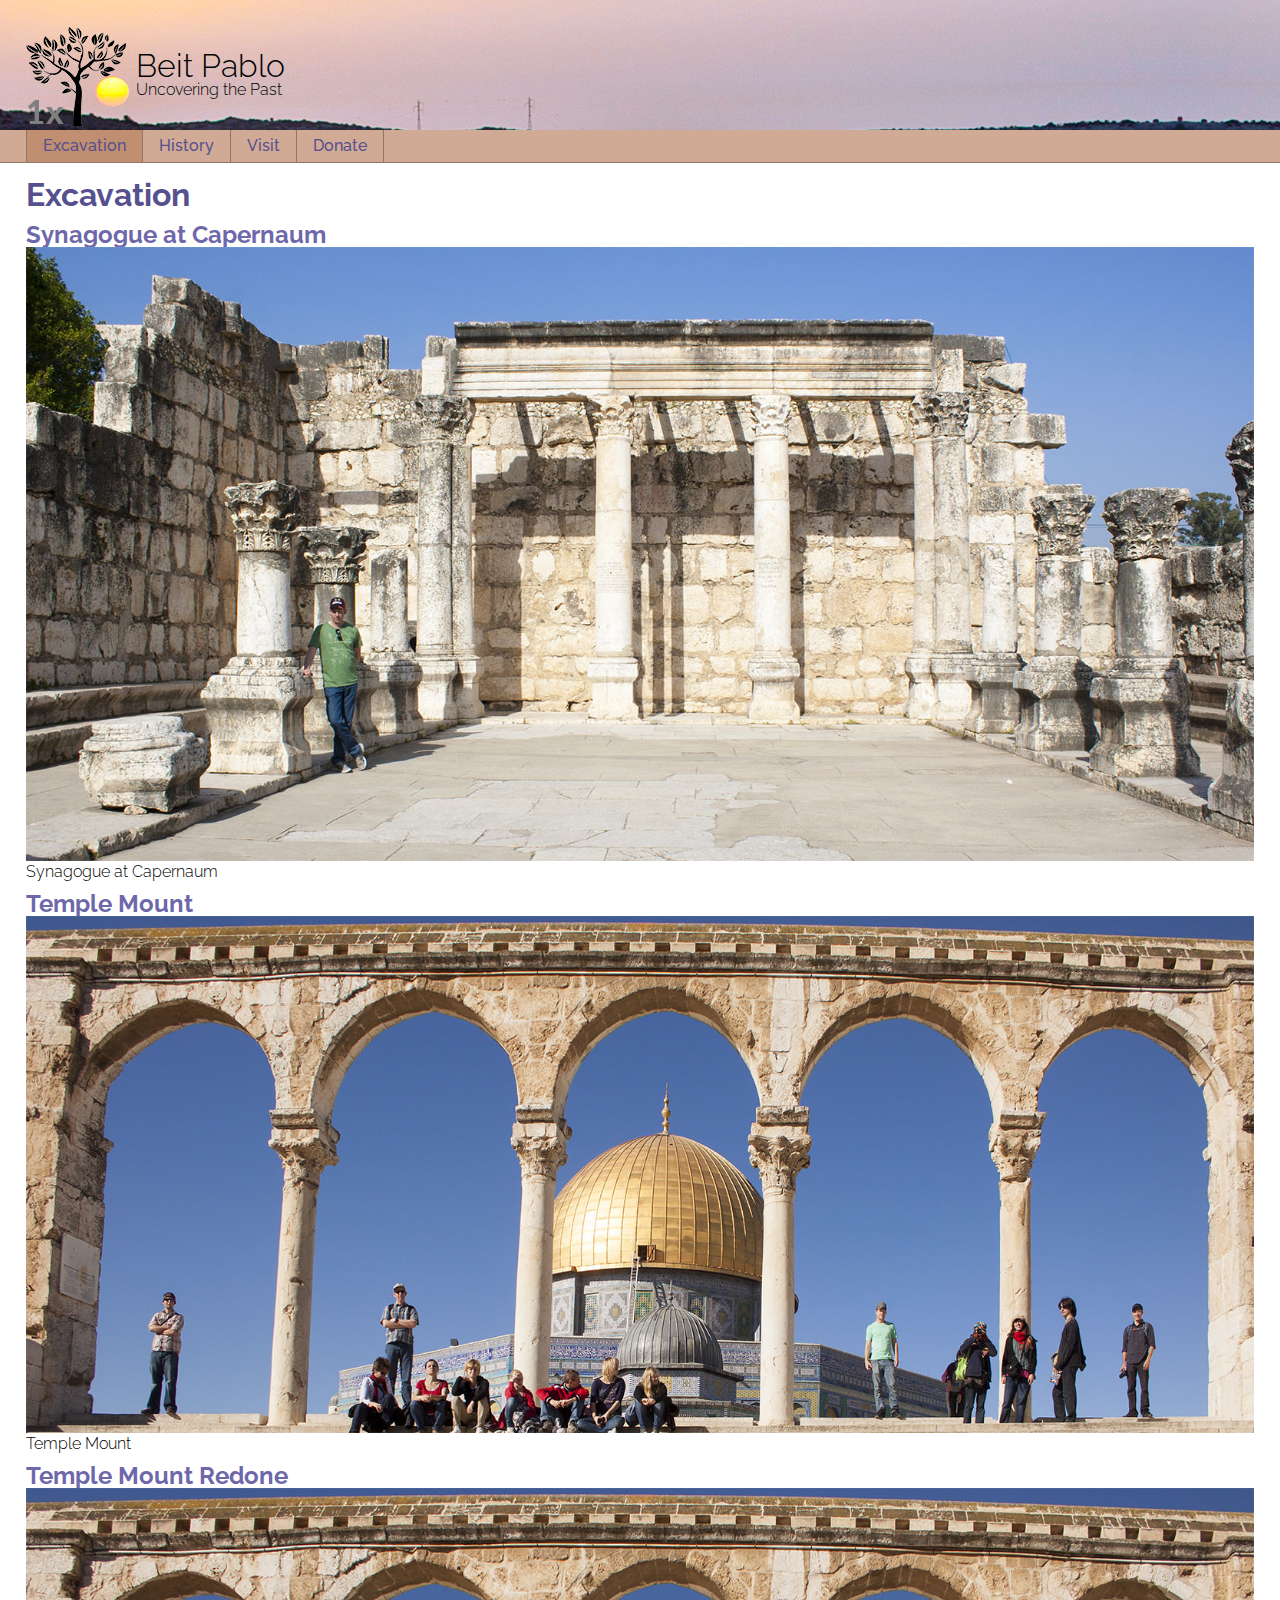
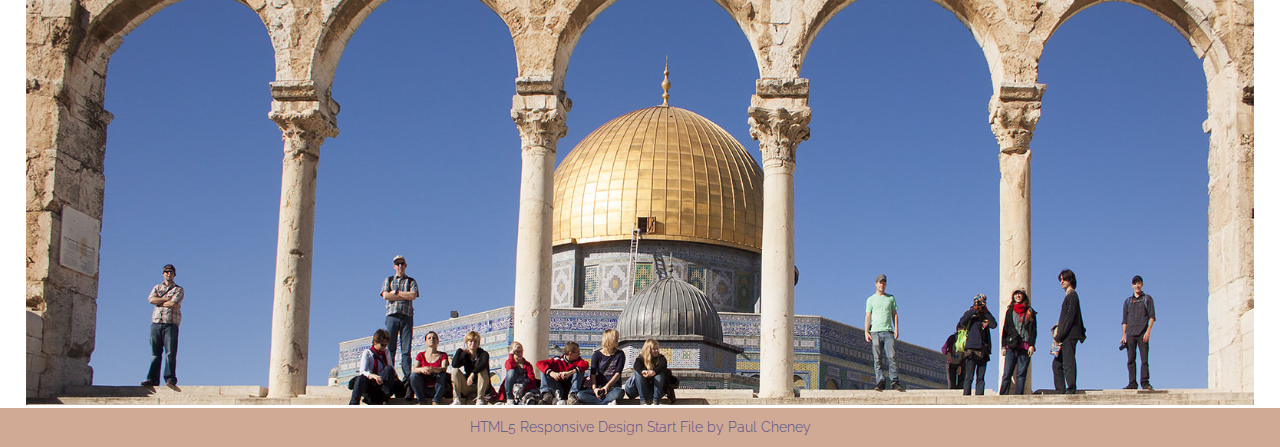
==== Art_Direction/index.html @ 64ed200e "Uploading Art Direction Demo" ====
<!doctype html>
<html lang="en">
<head>
<meta charset="utf-8">

<title>Beit Pablo</title>


<!-- TELLS PHONES NOT TO LIE ABOUT THEIR WIDTH & stops the font from enlarging when a phone is turned sideways-->
<meta name="viewport" content="width=device-width, initial-scale=1, maximum-scale=1">

<!-- STYLE SHEETS -->
<link href="css/styles.min.css" rel="stylesheet">
<link href="https://fonts.googleapis.com/css?family=Raleway:300,500" rel="stylesheet">



</head>
<body>
<!-- HEADER STARTS HERE -->
	<header>
		<figure class="logo">
        <img src="images/logo.png" srcset="images/logo1x.png 1x, images/logo2x.png 2x, images/logo3x.png 3x">


        </figure>
    	<h1>Beit Pablo</h1>
    	<h2>Uncovering the Past</h2>
    </header>

<!-- NAV STARTS HERE -->
	<nav>
   <ul class="clearfix">
			<li class="active"><a href="index.html">Excavation</a></li>
			<li><a href="#">History</a></li>
			<li><a href="#">Visit</a></li>
			<li><a href="#">Donate</a></li>
		</ul>

	</nav>


<!-- MAIN STARTS HERE -->
	<main>
    <h1>Excavation</h1>
    <h2>Synagogue at Capernaum</h2>
    <figure class="hero">
      <img src="images/synagogue.jpg" alt="Synagogue at Capernaum" sizes="100vw" srcset="images/synagogue560.jpg 560w, images/synagogue1080.jpg 1080w, images/synagogue1600.jpg 1600w">
      <figcaption>Synagogue at Capernaum</figcaption>
    </figure>

    <h2>Temple Mount</h2>
    <figure class="hero">
      <img src="images/temple.jpg" alt="Temple Mount" sizes="100vw" srcset="images/temple560.jpg 560w, images/temple1080.jpg 1080w, images/temple1600.jpg 1600w">
      <figcaption>Temple Mount</figcaption>
    </figure>

    <h2>Temple Mount Redone</h2>
    <picture class="hero">
      <!-- For media queries, start with largest and work down to smallest. -->
      <source media="(min-width: 67.5em)" srcset="images/temple1600.jpg">
      <source media="(min-width: 35em)" srcset="images/temple1080.jpg">
      <!-- Default does not need media query -->
      <source srcset="images/temple560.jpg 1x, images/temple560B.jpg 2x">
      <img src="images/temple.jpg" alt="Temple Mount">
    </picture>



    </main>

<!-- FOOTER STARTS HERE -->
    <footer>
    <p>HTML5 Responsive Design Start File by Paul Cheney</p>
    </footer>


</body>
</html>
---- Art_Direction/css/styles.min.css ----
html,body,div,span,object,iframe,h1,h2,h3,h4,h5,h6,p,blockquote,pre,abbr,address,cite,code,del,dfn,em,img,ins,kbd,q,samp,small,strong,sub,sup,var,b,i,dl,dt,dd,ol,ul,li,fieldset,form,label,legend,table,caption,tbody,tfoot,thead,tr,th,td,article,aside,canvas,details,figcaption,figure,footer,header,hgroup,menu,nav,section,summary,time,mark,audio,video{margin:0;padding:0;border:0;outline:0;font-size:100%;vertical-align:baseline;background:transparent}body{line-height:1}article,aside,details,figcaption,figure,footer,header,hgroup,menu,nav,section{display:block}nav ul{list-style:none}blockquote,q{quotes:none}blockquote:before,blockquote:after,q:before,q:after{content:'';content:none}a{margin:0;padding:0;font-size:100%;vertical-align:baseline;background:transparent}ins{background-color:#ff9;color:#000;text-decoration:none}mark{background-color:#ff9;color:#000;font-style:italic;font-weight:bold}del{text-decoration:line-through}abbr[title],dfn[title]{border-bottom:1px dotted;cursor:help}table{border-collapse:collapse;border-spacing:0}hr{display:block;height:1px;border:0;border-top:1px solid #cccccc;margin:1em 0;padding:0}input,select{vertical-align:middle}html{-webkit-text-size-adjust:100%;-ms-text-size-adjust:100%}*{-moz-box-sizing:border-box;-webkit-box-sizing:border-box;box-sizing:border-box}body{font-family:"Raleway",sans-serif;font-size:16px;font-weight:300}header{height:110px;background-image:url(../images/header0560.jpg);position:relative}header h1,header h2{padding-left:2%;font-weight:300;margin-left:110px}header figure.logo{position:absolute;bottom:0;left:2%}header h1{font-size:2rem;padding-top:35px}header h2{font-size:1rem}nav{background-color:#d0aa94;border-bottom:1px solid rgba(0,0,0,0.3)}nav ul li{float:left;width:25%;border-right:1px solid rgba(0,0,0,0.3)}nav ul li:last-child{border-right:none}nav ul li a{display:block;text-align:center;font-weight:500;padding:.5rem 0;color:#56508e;text-decoration:none}nav ul li.active a{background-color:#c08e71}nav ul li a:hover{color:#d0aa94;background-color:#56508e}main{min-height:20rem}main h1{font-size:2rem;margin:1rem 0 0 2%;color:#56508e}main h2{font-size:1.5rem;margin:0.75rem 0 0 2%;color:#6e67aa}main p{line-height:130%;margin:0 2%}main figure.hero{width:96%;margin-left:2%}main figure.hero img{width:100%}main picture.hero{margin-left:2%}main picture.hero img{width:96%}footer{clear:both;width:100%;background-color:#d0aa94}footer p{text-align:center;color:#56508e;padding:.75rem 0;font-size:.9rem}footer p a{color:#56508e}.clearfix:after{content:"";display:table;clear:both}@media only screen and (min-width: 35em){header{height:130px;background-image:url(../images/header1024.jpg)}header h1{padding-top:50px}main{max-width:100em;margin:0 auto}}@media only screen and (min-width: 64em){header{background-image:url(../images/header1600.jpg),url(../images/headerRepeat.jpg);background-repeat:no-repeat, repeat-x}nav ul{margin-left:2%;border-left:1px solid rgba(0,0,0,0.3)}nav ul li{width:auto}nav ul li:last-child{border-right:1px solid rgba(0,0,0,0.3)}nav ul li a{padding:.5rem 1rem}main{max-width:100em;margin:0 auto}}
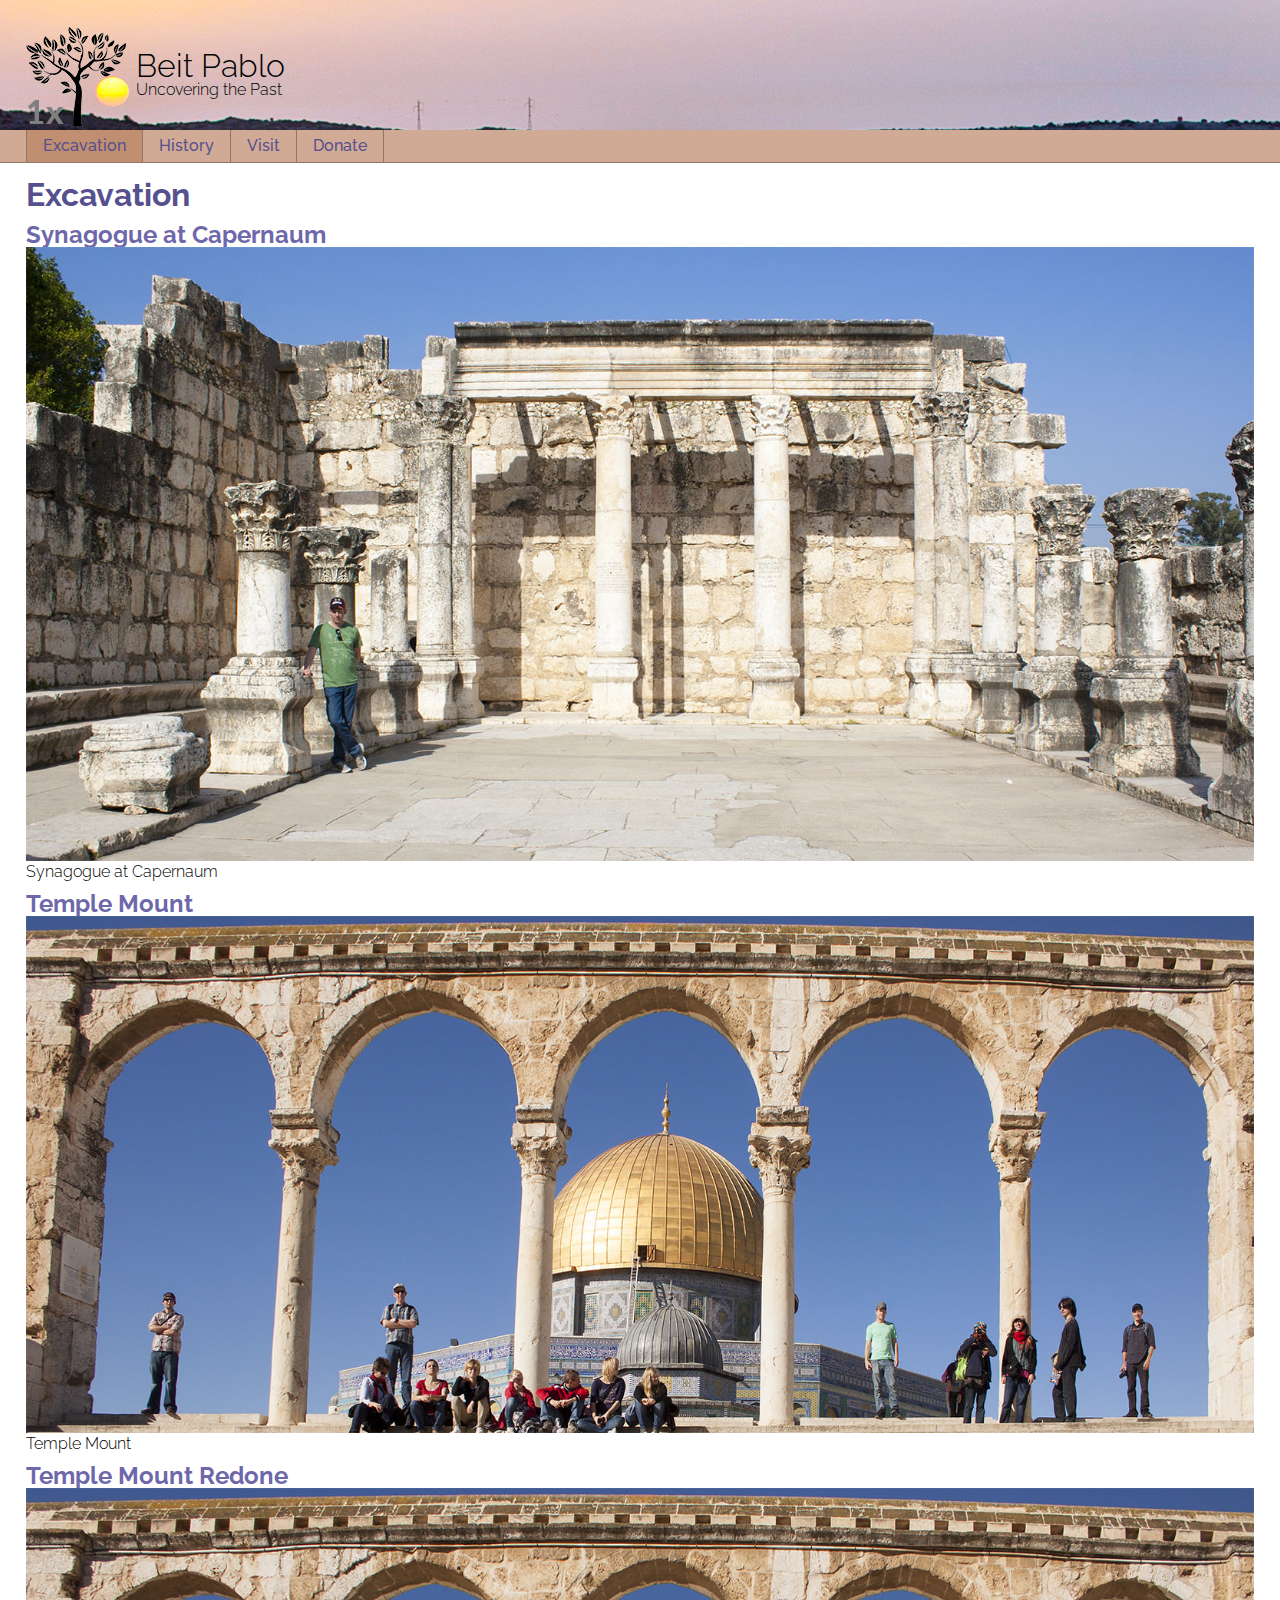
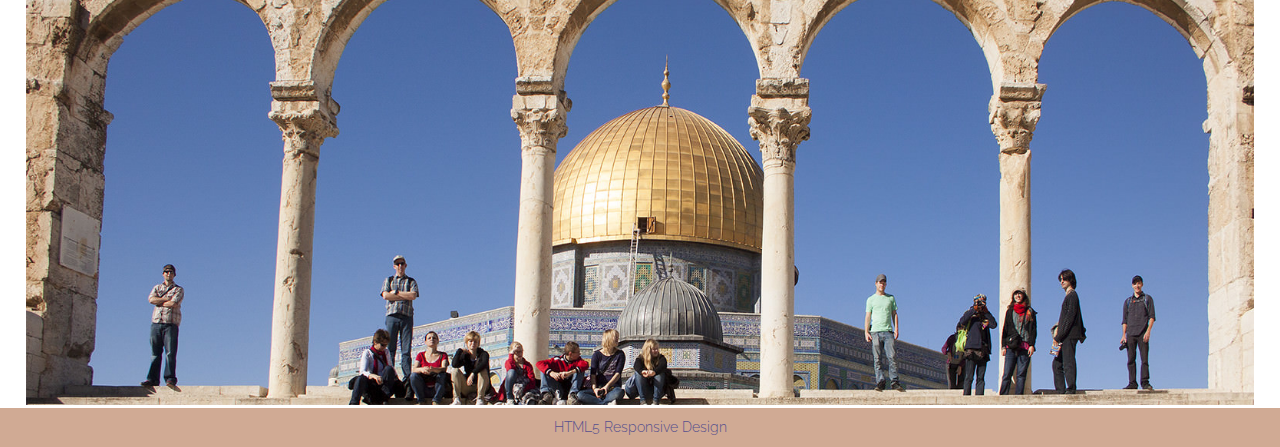
==== commit 7f3235b0: "Updating Footers." ====
--- a/Art_Direction/index.html
+++ b/Art_Direction/index.html
@@ -71,7 +71,7 @@
 
 <!-- FOOTER STARTS HERE -->
     <footer>
-    <p>HTML5 Responsive Design Start File by Paul Cheney</p>
+    <p>HTML5 Responsive Design</p>
     </footer>
 
 
